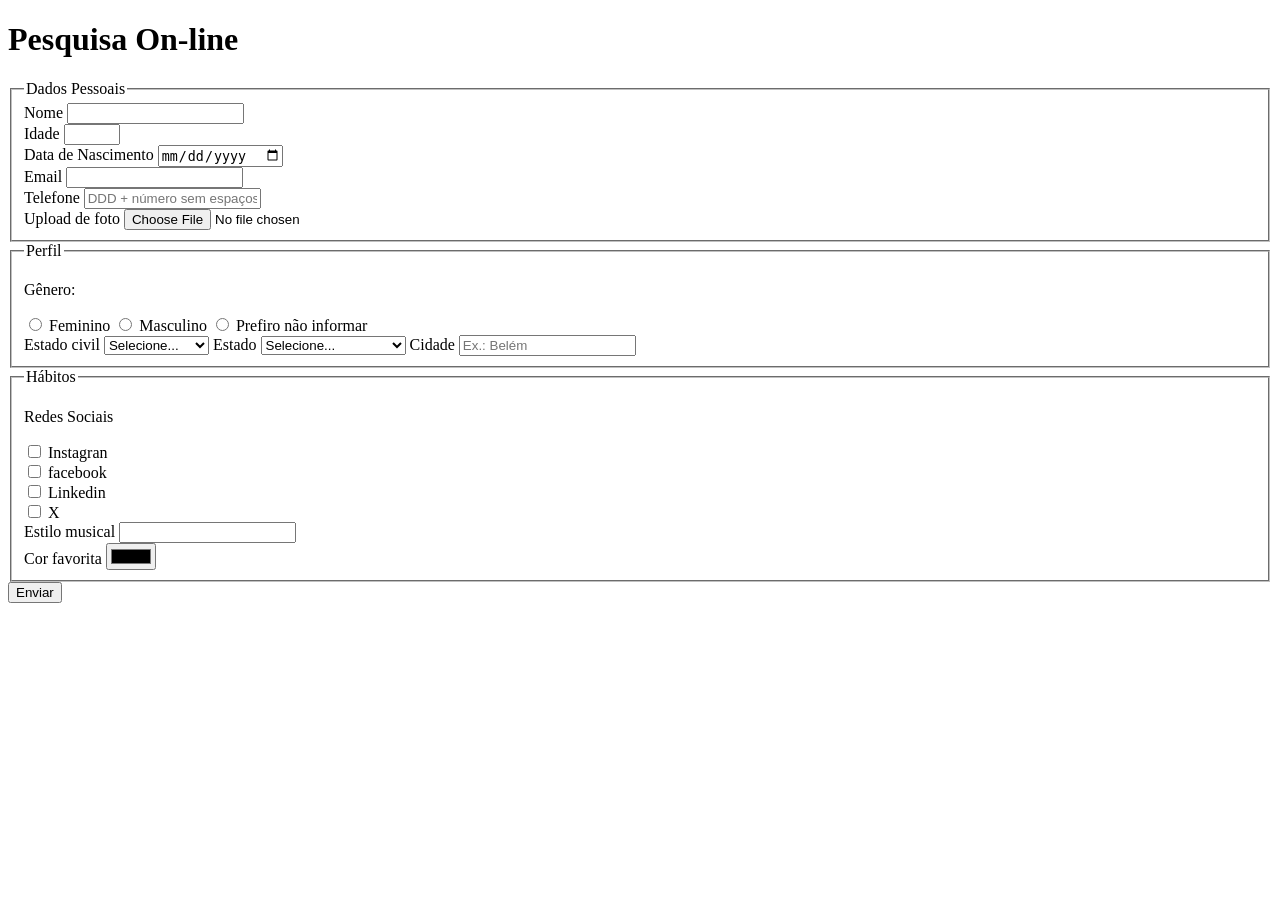
==== index.html @ aa8a12ba "Adiciona opções de cor favorita" ====
<!DOCTYPE html>
<html lang="pt-BR">
<head>
    <meta charset="UTF-8">
    <meta name="viewport" content="width=device-width, initial-scale=1.0">
    <title>Pesquisa Culturama</title>
</head>
<body>
    <header>
        <h1>Pesquisa On-line</h1>
    </header>
<section>
    <form action="" method="get">
        <fieldset>
            <legend>Dados Pessoais</legend>
            <label for="name">Nome</label>
            <input id="name" type="text" name="userName" required>
            <br>
            <label for="age">Idade</label>
            <input id="age" type="number" name="userAge" min="12" max="100" required>
            <br>
            <label for="birthdate">Data de Nascimento</label>
            <input id="birthdate" type="date" name="userbirthDate">
            <br>
            <label for="email">Email</label>
            <input id="email" type="email" name="userEmail" required>
            <br>
            <label for="phone">Telefone</label>
            <input id="phone" type="tel" name="userPhone" pattern="[0-9]{11}" placeholder="DDD + número sem espaços ou hírfen">
            <br>
            <label for="image">Upload de foto</label>
            <input id="image" type="file" accept="image/*" name="userImage">
            <br>          
        </fieldset>
        <fieldset>
            <legend>Perfil</legend>
            <P>Gênero:</P>
            <input id="fem" type="radio" name="userGender" value="Feminino">
            <label for="fem">Feminino</label>
            <input id="masc" type="radio" name="userGender" value="Masculino">
            <label for="masc">Masculino</label>
            <input id="notInformed" type="radio" name="userGender" value="notInformed">
            <label for="notInformed">Prefiro não informar</label>
            <br>
            <label for="maritalStatus">Estado civil</label>
            <select id="maritalStatus" name="userMaritalStatus">
                <option value="notInformed">Selecione...</option>
                <option value="casado">Casado</option>
                <option value="solteiro">Solteiro</option>
                <option value="divorciado">Divorciado</option>
                <option value="uniaoEstavel">União Estável</option>
            </select>
            <label for="state">Estado</label>
            <select id="state" name="userState" required>
                <option value="notInformad">Selecione...</option>
                <option value="acre">Acre</option>
                <option value="alagoas">Alagoas</option>
                <option value="amapa">Amapá</option>
                <option value="amazonas">Amazonas</option>
                <option value="bahia">Bahia</option>
                <option value="ceara">Ceará</option>
                <option value="distritoFederal">Distrito Federal</option>
                <option value="espiritoSanto">Espirito Santo</option>
                <option value="goias">Goiás</option>
                <option value="maranhão">Maranhão</option>
                <option value="matoGrossoDoSul">Mato Grosso do Sul</option>
                <option value="matoGrosso">Mato Grosso</option>
                <option value="minasGerais">Minas Gerais</option>
                <option value="para">Pará</option>
                <option value="paraiba">Paraíba</option>
                <option value="parana">Paraná</option>
                <option value="pernambuco">Pernambuco</option>
                <option value="piaui">Piauí</option>
                <option value="rioDeJaneiro">Rio de Janeiro</option>
                <option value="rioGrandeDoNorte">Rio Grande do Norte</option>
                <option value="rioGrandeDoSul">Rio Grande do Sul</option>
                <option value="rondonia">Rondônia</option>
                <option value="roraima">Roraima</option>
                <option value="santaCatarina">Santa Catarina</option>
                <option value="saoPaulo">São Paulo</option>
                <option value="sergipe">Sergipe</option>
                <option value="tocantins">Tocantins</option>
            </select>
                <label for="city">Cidade</label>
                <input id="city" type="text" name="userCity" autocomplete="address-level2" placeholder="Ex.: Belém">
        </fieldset>
        <fieldset>
            <legend>Hábitos</legend>
            <p>Redes Sociais</p>
            <input id="instagran" type="checkbox" name="social" value="instagran">
            <label for="instagran">Instagran</label>
            <br>
            <input id="facebook" type="checkbox" name="social" value="facebook">
            <label for="facebook">facebook</label>
            <br>
            <input id="linkedin" type="checkbox" name="social" value="linkedin">
            <label for="linkedin">Linkedin</label>
            <br>
            <input id="x" type="checkbox" name="social" value="x">
            <label for="x">X</label>
            <br>
            <label for="musicStyle">Estilo musical</label>
            <input list="styleTypes" id="musicStyle" type="text" name="userMusicStyle">
                <datalist id="styleTypes">
                    <option value="Rock">
                    <option value="Pop">
                    <option value="Samba">
                    <option value="Sertanejo">
                </datalist>
            <br>
            <label for="favoriteColor">Cor favorita</label>
            <input type="color" name="userFavoriteColor" id="favoriteColor">
        </fieldset>
        <button type="submit">Enviar</button>
    </form>
</section>
    
</body>
</html>
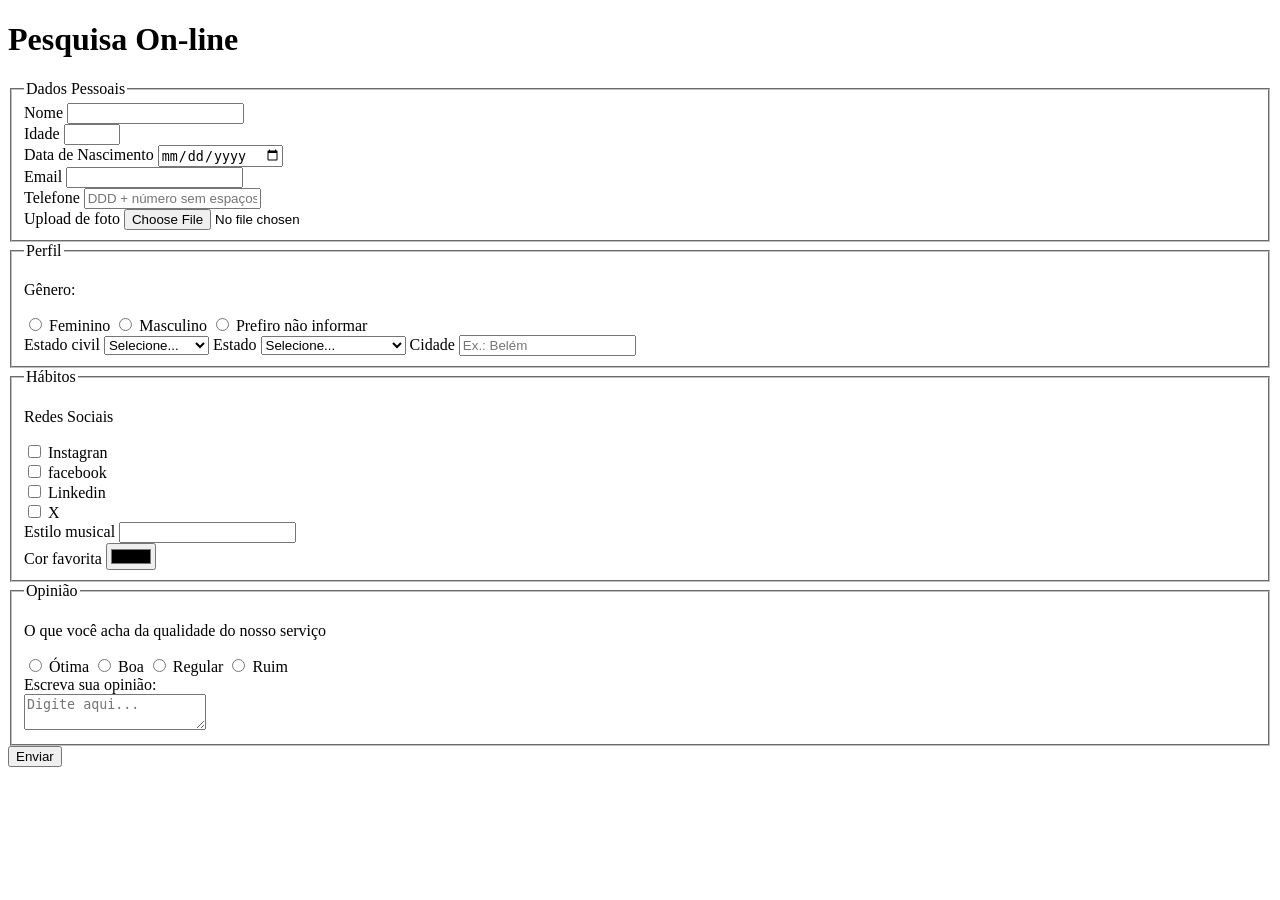
==== commit 8cfed4df: "Adiciona seção de opinião" ====
--- a/index.html
+++ b/index.html
@@ -111,6 +111,22 @@
             <label for="favoriteColor">Cor favorita</label>
             <input type="color" name="userFavoriteColor" id="favoriteColor">
         </fieldset>
+        <fieldset>
+            <legend>Opinião</legend>
+            <p>O que você acha da qualidade do nosso serviço</p>
+            <input type="radio" name="userSatisfaction" id="otima" value="otima">
+            <label for="otima">Ótima</label>
+            <input type="radio" name="userSatisfaction" id="boa" value="boa">
+            <label for="boa">Boa</label>
+            <input type="radio" name="userSatisfaction" id="regular" value="regular">
+            <label for="regular">Regular</label>
+            <input type="radio" name="userSatisfaction" id="ruim" value="ruim">
+            <label for="ruim">Ruim</label>
+            <br>
+            <label for="comment">Escreva sua opinião:</label>
+            <br>
+            <textarea name="userComment" id="comment" placeholder="Digite aqui..."></textarea>
+        </fieldset>
         <button type="submit">Enviar</button>
     </form>
 </section>
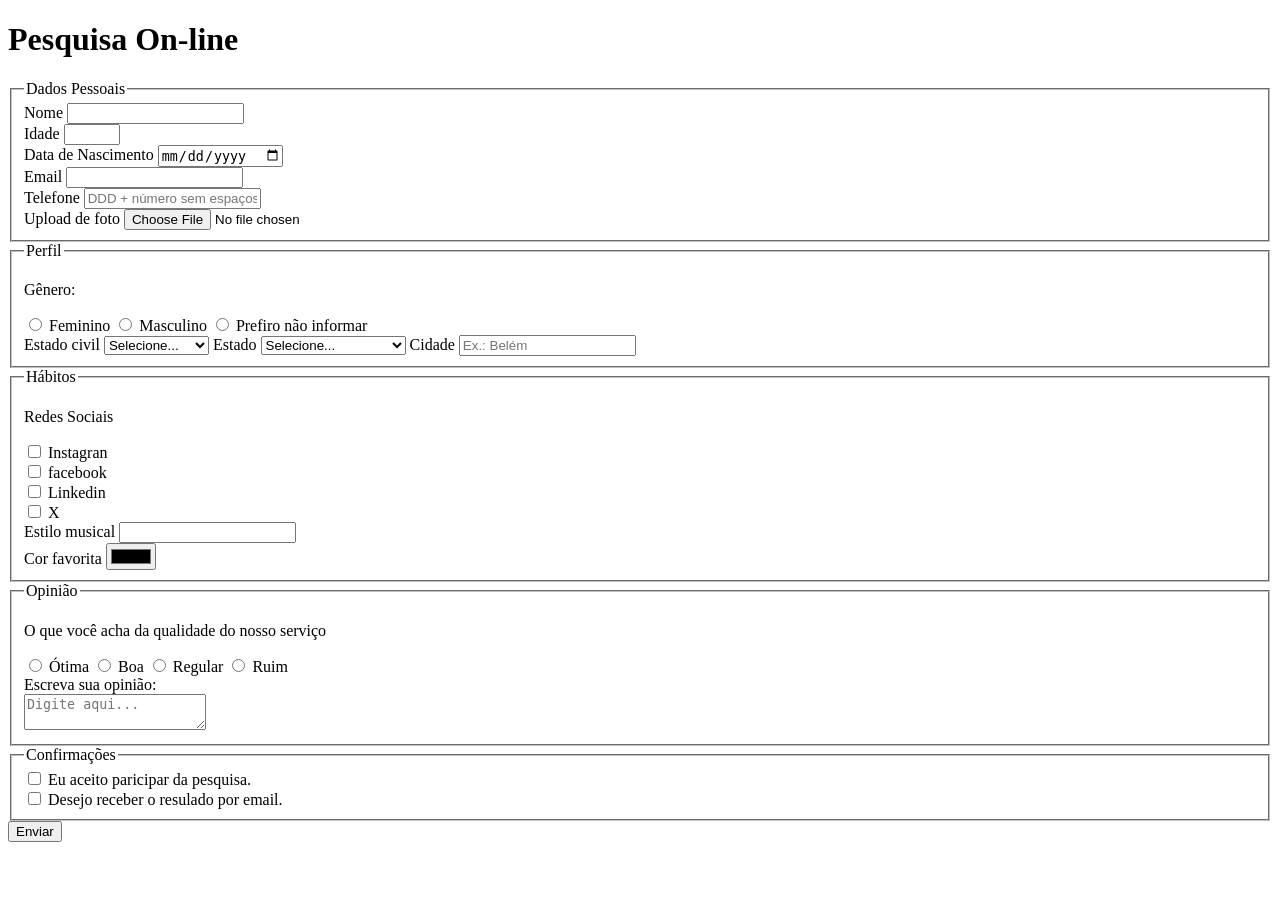
==== commit 5e6aa9dd: "Adiciona seção de concencimeno e resultado" ====
--- a/index.html
+++ b/index.html
@@ -127,6 +127,13 @@
             <br>
             <textarea name="userComment" id="comment" placeholder="Digite aqui..."></textarea>
         </fieldset>
+        <fieldset>
+            <legend>Confirmações</legend>
+            <input type="checkbox" name="userLgpd" id="userLgpdTerm" value="accept" required>
+            <label for="userLgpdTerm">Eu aceito paricipar da pesquisa.</label><br>
+            <input type="checkbox" name="userGetResult" id="getResult" value="accept">
+            <label for="getResult">Desejo receber o resulado por email.</label><br>
+        </fieldset>
         <button type="submit">Enviar</button>
     </form>
 </section>
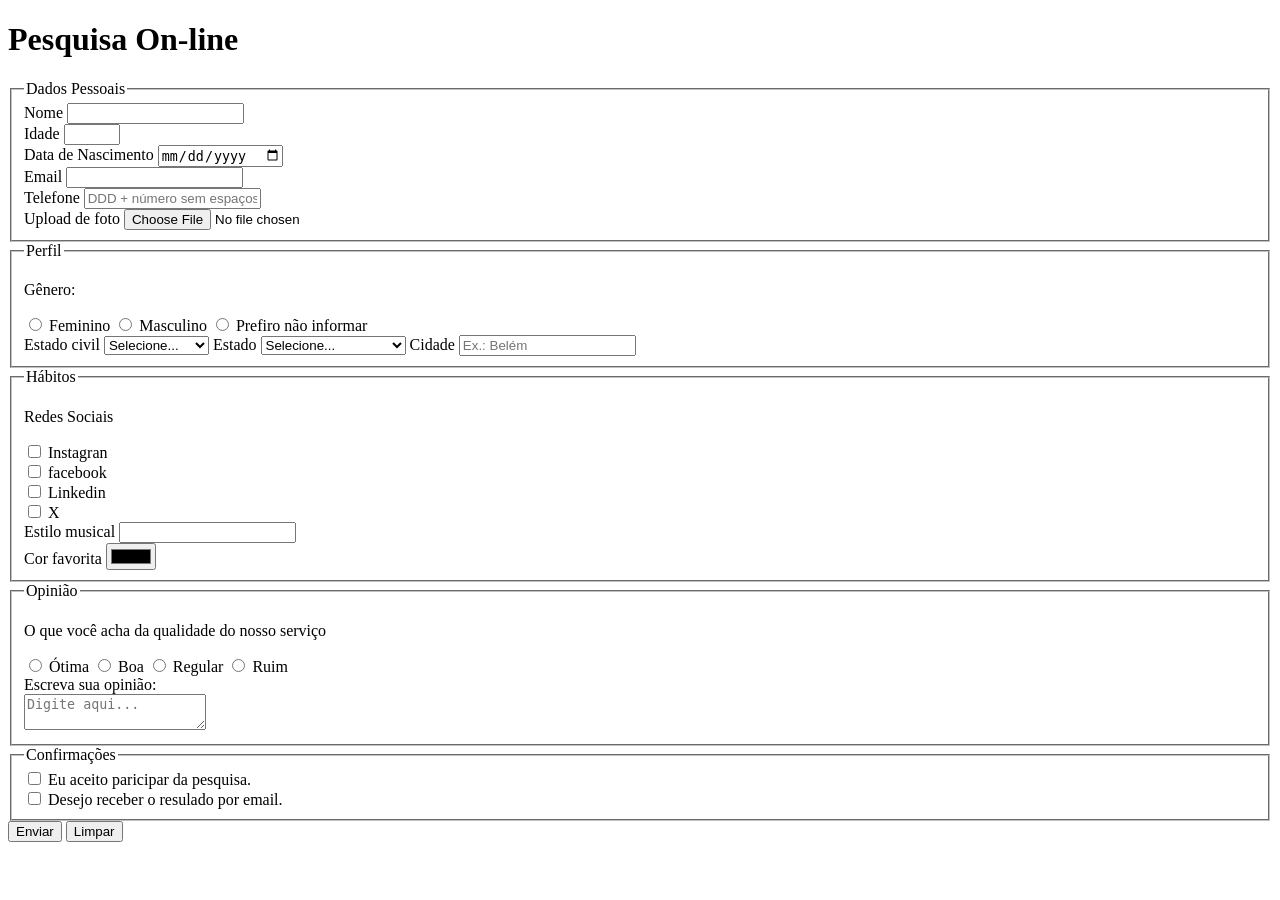
==== commit 59329b4c: "Adiciona botao limpar" ====
--- a/index.html
+++ b/index.html
@@ -135,6 +135,7 @@
             <label for="getResult">Desejo receber o resulado por email.</label><br>
         </fieldset>
         <button type="submit">Enviar</button>
+        <button type="reset">Limpar</button>
     </form>
 </section>
     
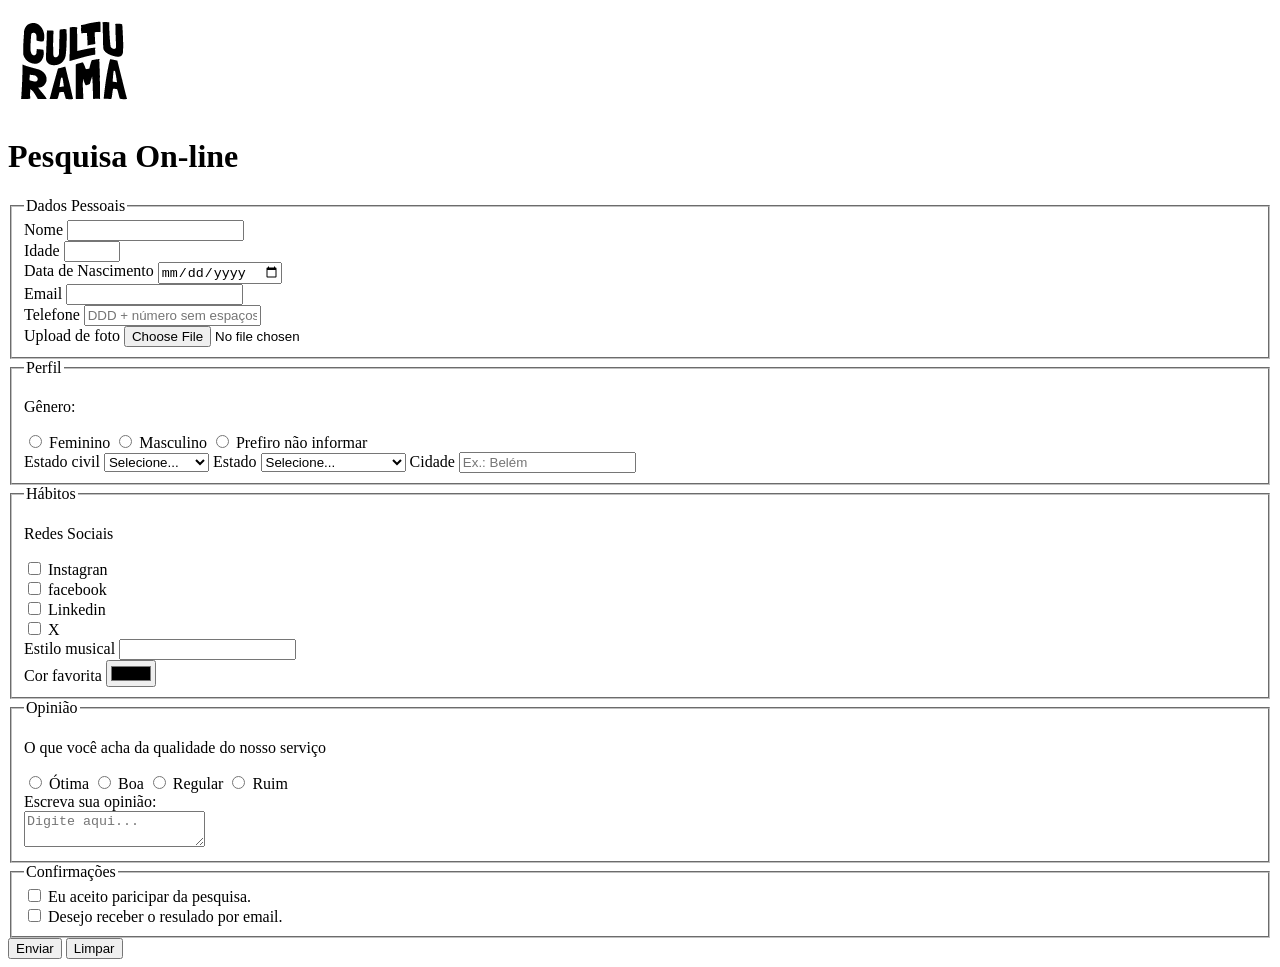
==== commit 34a41385: "Adiciona facivo e logo" ====
--- a/index.html
+++ b/index.html
@@ -3,10 +3,12 @@
 <head>
     <meta charset="UTF-8">
     <meta name="viewport" content="width=device-width, initial-scale=1.0">
+    <link rel="icon" href="culturama-favico.png">
     <title>Pesquisa Culturama</title>
 </head>
 <body>
     <header>
+        <img src="img/logo-culturama.png" alt="logo culturama">
         <h1>Pesquisa On-line</h1>
     </header>
 <section>
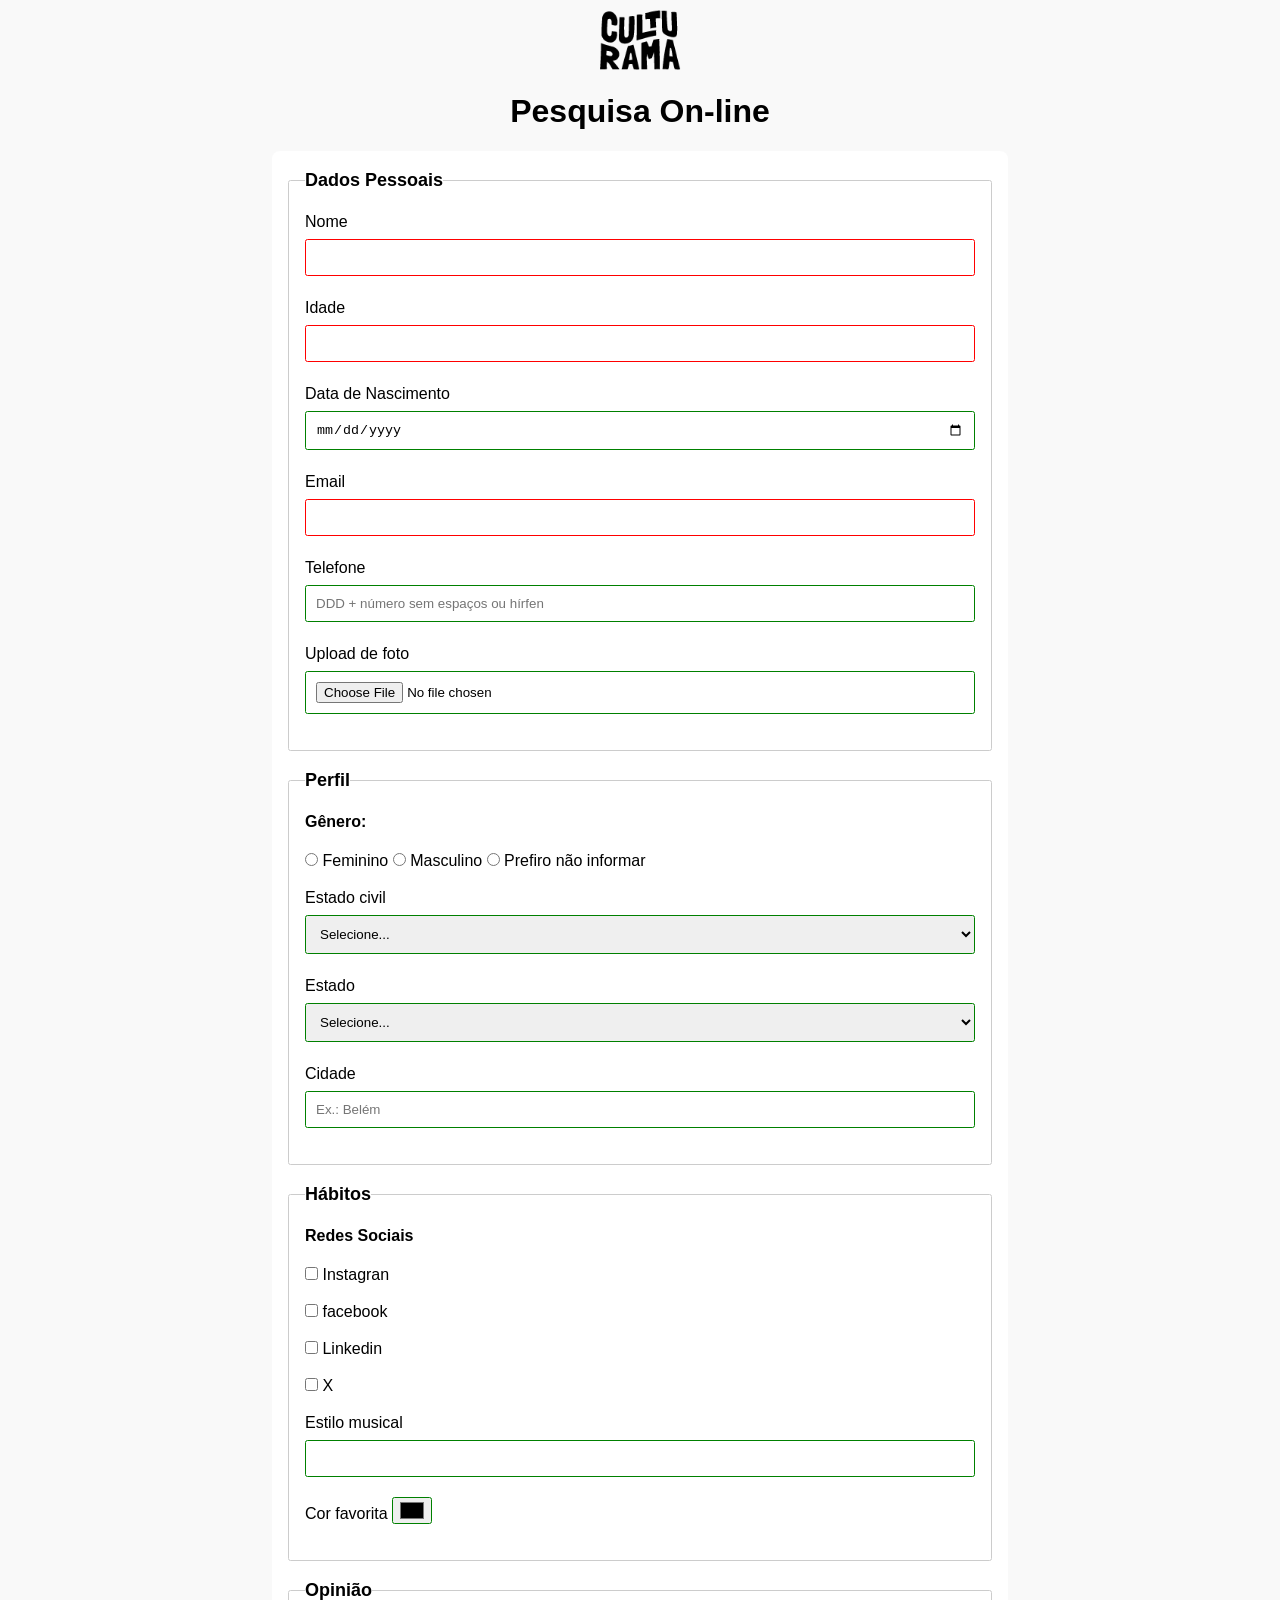
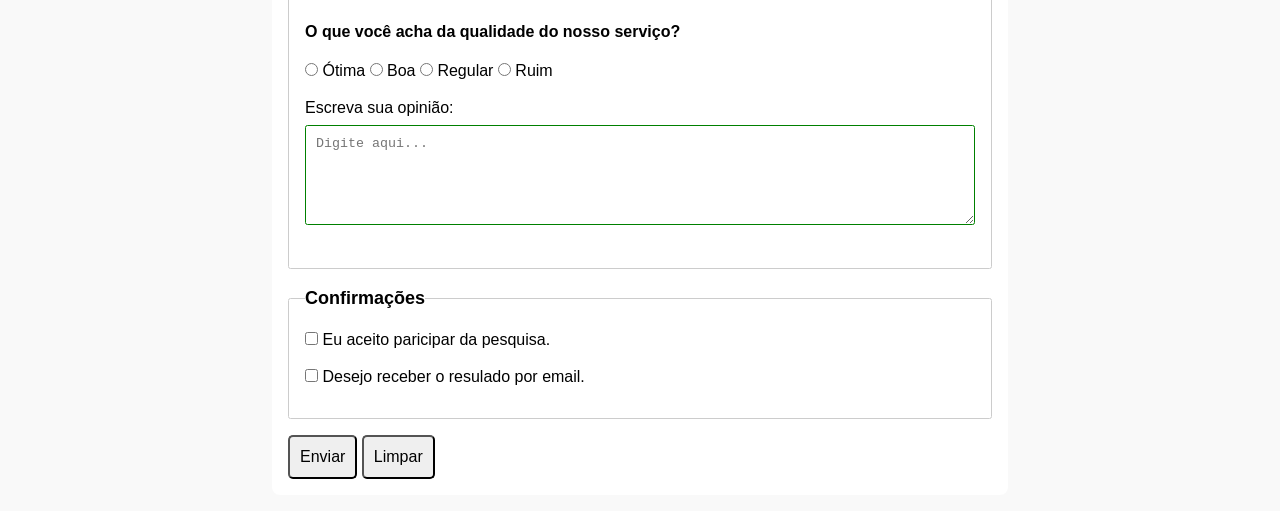
==== commit ea525d8a: "Adiciona estilo no formulário" ====
--- a/index.html
+++ b/index.html
@@ -4,6 +4,10 @@
     <meta charset="UTF-8">
     <meta name="viewport" content="width=device-width, initial-scale=1.0">
     <link rel="icon" href="culturama-favico.png">
+    <link rel="preconnect" href="https://fonts.googleapis.com">
+    <link rel="preconnect" href="https://fonts.gstatic.com" crossorigin>
+    <link href="https://fonts.googleapis.com/css2?family=Fjalla+One&family=Work+Sans:ital,wght@0,100..900;1,100..900&display=swap" rel="stylesheet">
+    <link rel="stylesheet" href="css/style.css">
     <title>Pesquisa Culturama</title>
 </head>
 <body>
@@ -12,133 +16,135 @@
         <h1>Pesquisa On-line</h1>
     </header>
 <section>
-    <form action="" method="get">
-        <fieldset>
-            <legend>Dados Pessoais</legend>
-            <label for="name">Nome</label>
-            <input id="name" type="text" name="userName" required>
-            <br>
-            <label for="age">Idade</label>
-            <input id="age" type="number" name="userAge" min="12" max="100" required>
-            <br>
-            <label for="birthdate">Data de Nascimento</label>
-            <input id="birthdate" type="date" name="userbirthDate">
-            <br>
-            <label for="email">Email</label>
-            <input id="email" type="email" name="userEmail" required>
-            <br>
-            <label for="phone">Telefone</label>
-            <input id="phone" type="tel" name="userPhone" pattern="[0-9]{11}" placeholder="DDD + número sem espaços ou hírfen">
-            <br>
-            <label for="image">Upload de foto</label>
-            <input id="image" type="file" accept="image/*" name="userImage">
-            <br>          
-        </fieldset>
-        <fieldset>
-            <legend>Perfil</legend>
-            <P>Gênero:</P>
-            <input id="fem" type="radio" name="userGender" value="Feminino">
-            <label for="fem">Feminino</label>
-            <input id="masc" type="radio" name="userGender" value="Masculino">
-            <label for="masc">Masculino</label>
-            <input id="notInformed" type="radio" name="userGender" value="notInformed">
-            <label for="notInformed">Prefiro não informar</label>
-            <br>
-            <label for="maritalStatus">Estado civil</label>
-            <select id="maritalStatus" name="userMaritalStatus">
-                <option value="notInformed">Selecione...</option>
-                <option value="casado">Casado</option>
-                <option value="solteiro">Solteiro</option>
-                <option value="divorciado">Divorciado</option>
-                <option value="uniaoEstavel">União Estável</option>
-            </select>
-            <label for="state">Estado</label>
-            <select id="state" name="userState" required>
-                <option value="notInformad">Selecione...</option>
-                <option value="acre">Acre</option>
-                <option value="alagoas">Alagoas</option>
-                <option value="amapa">Amapá</option>
-                <option value="amazonas">Amazonas</option>
-                <option value="bahia">Bahia</option>
-                <option value="ceara">Ceará</option>
-                <option value="distritoFederal">Distrito Federal</option>
-                <option value="espiritoSanto">Espirito Santo</option>
-                <option value="goias">Goiás</option>
-                <option value="maranhão">Maranhão</option>
-                <option value="matoGrossoDoSul">Mato Grosso do Sul</option>
-                <option value="matoGrosso">Mato Grosso</option>
-                <option value="minasGerais">Minas Gerais</option>
-                <option value="para">Pará</option>
-                <option value="paraiba">Paraíba</option>
-                <option value="parana">Paraná</option>
-                <option value="pernambuco">Pernambuco</option>
-                <option value="piaui">Piauí</option>
-                <option value="rioDeJaneiro">Rio de Janeiro</option>
-                <option value="rioGrandeDoNorte">Rio Grande do Norte</option>
-                <option value="rioGrandeDoSul">Rio Grande do Sul</option>
-                <option value="rondonia">Rondônia</option>
-                <option value="roraima">Roraima</option>
-                <option value="santaCatarina">Santa Catarina</option>
-                <option value="saoPaulo">São Paulo</option>
-                <option value="sergipe">Sergipe</option>
-                <option value="tocantins">Tocantins</option>
-            </select>
-                <label for="city">Cidade</label>
-                <input id="city" type="text" name="userCity" autocomplete="address-level2" placeholder="Ex.: Belém">
-        </fieldset>
-        <fieldset>
-            <legend>Hábitos</legend>
-            <p>Redes Sociais</p>
-            <input id="instagran" type="checkbox" name="social" value="instagran">
-            <label for="instagran">Instagran</label>
-            <br>
-            <input id="facebook" type="checkbox" name="social" value="facebook">
-            <label for="facebook">facebook</label>
-            <br>
-            <input id="linkedin" type="checkbox" name="social" value="linkedin">
-            <label for="linkedin">Linkedin</label>
-            <br>
-            <input id="x" type="checkbox" name="social" value="x">
-            <label for="x">X</label>
-            <br>
-            <label for="musicStyle">Estilo musical</label>
-            <input list="styleTypes" id="musicStyle" type="text" name="userMusicStyle">
-                <datalist id="styleTypes">
-                    <option value="Rock">
-                    <option value="Pop">
-                    <option value="Samba">
-                    <option value="Sertanejo">
-                </datalist>
-            <br>
-            <label for="favoriteColor">Cor favorita</label>
-            <input type="color" name="userFavoriteColor" id="favoriteColor">
-        </fieldset>
-        <fieldset>
-            <legend>Opinião</legend>
-            <p>O que você acha da qualidade do nosso serviço</p>
-            <input type="radio" name="userSatisfaction" id="otima" value="otima">
-            <label for="otima">Ótima</label>
-            <input type="radio" name="userSatisfaction" id="boa" value="boa">
-            <label for="boa">Boa</label>
-            <input type="radio" name="userSatisfaction" id="regular" value="regular">
-            <label for="regular">Regular</label>
-            <input type="radio" name="userSatisfaction" id="ruim" value="ruim">
-            <label for="ruim">Ruim</label>
-            <br>
-            <label for="comment">Escreva sua opinião:</label>
-            <br>
-            <textarea name="userComment" id="comment" placeholder="Digite aqui..."></textarea>
-        </fieldset>
-        <fieldset>
-            <legend>Confirmações</legend>
-            <input type="checkbox" name="userLgpd" id="userLgpdTerm" value="accept" required>
-            <label for="userLgpdTerm">Eu aceito paricipar da pesquisa.</label><br>
-            <input type="checkbox" name="userGetResult" id="getResult" value="accept">
-            <label for="getResult">Desejo receber o resulado por email.</label><br>
-        </fieldset>
-        <button type="submit">Enviar</button>
-        <button type="reset">Limpar</button>
-    </form>
+    <main>
+        <form action="" method="get">
+            <fieldset>
+                <legend>Dados Pessoais</legend>
+                <label for="name">Nome</label>
+                <input id="name" type="text" name="userName" required>
+                <br>
+                <label for="age">Idade</label>
+                <input id="age" type="number" name="userAge" min="12" max="100" required>
+                <br>
+                <label for="birthdate">Data de Nascimento</label>
+                <input id="birthdate" type="date" name="userbirthDate">
+                <br>
+                <label for="email">Email</label>
+                <input id="email" type="email" name="userEmail" required>
+                <br>
+                <label for="phone">Telefone</label>
+                <input id="phone" type="tel" name="userPhone" pattern="[0-9]{11}" placeholder="DDD + número sem espaços ou hírfen">
+                <br>
+                <label for="image">Upload de foto</label>
+                <input id="image" type="file" accept="image/*" name="userImage">
+                <br>          
+            </fieldset>
+            <fieldset>
+                <legend>Perfil</legend>
+                <P>Gênero:</P>
+                <input id="fem" type="radio" name="userGender" value="Feminino">
+                <label for="fem">Feminino</label>
+                <input id="masc" type="radio" name="userGender" value="Masculino">
+                <label for="masc">Masculino</label>
+                <input id="notInformed" type="radio" name="userGender" value="notInformed">
+                <label for="notInformed">Prefiro não informar</label>
+                <br>
+                <label for="maritalStatus">Estado civil</label>
+                <select id="maritalStatus" name="userMaritalStatus">
+                    <option value="notInformed">Selecione...</option>
+                    <option value="casado">Casado</option>
+                    <option value="solteiro">Solteiro</option>
+                    <option value="divorciado">Divorciado</option>
+                    <option value="uniaoEstavel">União Estável</option>
+                </select>
+                <label for="state">Estado</label>
+                <select id="state" name="userState" required>
+                    <option value="notInformad">Selecione...</option>
+                    <option value="acre">Acre</option>
+                    <option value="alagoas">Alagoas</option>
+                    <option value="amapa">Amapá</option>
+                    <option value="amazonas">Amazonas</option>
+                    <option value="bahia">Bahia</option>
+                    <option value="ceara">Ceará</option>
+                    <option value="distritoFederal">Distrito Federal</option>
+                    <option value="espiritoSanto">Espirito Santo</option>
+                    <option value="goias">Goiás</option>
+                    <option value="maranhão">Maranhão</option>
+                    <option value="matoGrossoDoSul">Mato Grosso do Sul</option>
+                    <option value="matoGrosso">Mato Grosso</option>
+                    <option value="minasGerais">Minas Gerais</option>
+                    <option value="para">Pará</option>
+                    <option value="paraiba">Paraíba</option>
+                    <option value="parana">Paraná</option>
+                    <option value="pernambuco">Pernambuco</option>
+                    <option value="piaui">Piauí</option>
+                    <option value="rioDeJaneiro">Rio de Janeiro</option>
+                    <option value="rioGrandeDoNorte">Rio Grande do Norte</option>
+                    <option value="rioGrandeDoSul">Rio Grande do Sul</option>
+                    <option value="rondonia">Rondônia</option>
+                    <option value="roraima">Roraima</option>
+                    <option value="santaCatarina">Santa Catarina</option>
+                    <option value="saoPaulo">São Paulo</option>
+                    <option value="sergipe">Sergipe</option>
+                    <option value="tocantins">Tocantins</option>
+                </select>
+                    <label for="city">Cidade</label>
+                    <input id="city" type="text" name="userCity" autocomplete="address-level2" placeholder="Ex.: Belém">
+            </fieldset>
+            <fieldset>
+                <legend>Hábitos</legend>
+                <p>Redes Sociais</p>
+                <input id="instagran" type="checkbox" name="social" value="instagran">
+                <label for="instagran">Instagran</label>
+                <br>
+                <input id="facebook" type="checkbox" name="social" value="facebook">
+                <label for="facebook">facebook</label>
+                <br>
+                <input id="linkedin" type="checkbox" name="social" value="linkedin">
+                <label for="linkedin">Linkedin</label>
+                <br>
+                <input id="x" type="checkbox" name="social" value="x">
+                <label for="x">X</label>
+                <br>
+                <label for="musicStyle">Estilo musical</label>
+                <input list="styleTypes" id="musicStyle" type="text" name="userMusicStyle">
+                    <datalist id="styleTypes">
+                        <option value="Rock">
+                        <option value="Pop">
+                        <option value="Samba">
+                        <option value="Sertanejo">
+                    </datalist>
+                <br>
+                <label for="favoriteColor">Cor favorita</label>
+                <input type="color" name="userFavoriteColor" id="favoriteColor">
+            </fieldset>
+            <fieldset>
+                <legend>Opinião</legend>
+                <p>O que você acha da qualidade do nosso serviço?</p>
+                <input type="radio" name="userSatisfaction" id="otima" value="otima">
+                <label for="otima">Ótima</label>
+                <input type="radio" name="userSatisfaction" id="boa" value="boa">
+                <label for="boa">Boa</label>
+                <input type="radio" name="userSatisfaction" id="regular" value="regular">
+                <label for="regular">Regular</label>
+                <input type="radio" name="userSatisfaction" id="ruim" value="ruim">
+                <label for="ruim">Ruim</label>
+                <br>
+                <label for="comment">Escreva sua opinião:</label>
+                <br>
+                <textarea name="userComment" id="comment" placeholder="Digite aqui..."></textarea>
+            </fieldset>
+            <fieldset>
+                <legend>Confirmações</legend>
+                <input type="checkbox" name="userLgpd" id="userLgpdTerm" value="accept" required>
+                <label for="userLgpdTerm">Eu aceito paricipar da pesquisa.</label><br>
+                <input type="checkbox" name="userGetResult" id="getResult" value="accept">
+                <label for="getResult">Desejo receber o resulado por email.</label><br>
+            </fieldset>
+            <button type="submit">Enviar</button>
+            <button type="reset">Limpar</button>
+        </form>
+    </main>
 </section>
     
 </body>
--- a/css/style.css
+++ b/css/style.css
@@ -0,0 +1,115 @@
+*{
+    margin: 0;
+    padding: 0;
+    box-sizing: border-box;
+}
+
+body {
+    background-color: #f9f9f9;
+    font-family: "Work Sans", sans-serif;
+    margin: 0;
+    line-height: 1.5;
+}
+
+main {
+    width: 100%;
+    max-width: 48rem;
+    margin: 0 auto;
+    padding: 1rem;
+}
+
+form {
+    width: 100%;
+    padding: 1rem;
+    background-color: #fff;
+    border-radius: 0.5rem;
+}
+
+header {
+    text-align: center;
+}
+
+fieldset {
+    min-width: 0;
+    padding: 1rem;
+    margin-bottom: 1rem;
+    border: 1px solid #ccc;
+    border-radius: 2.5px;
+}
+
+legend {
+    font-weight: bold;
+    font-size: 18px;
+}
+
+input, select, textarea {
+    width: 100%;
+    padding: 10px;
+    margin-bottom: 20px;
+    border: 1px solid #ccc ;
+    border-radius: 2.5px;
+}
+
+input[type="radio"],
+input[type="checkbox"] {
+    width: auto;
+}
+
+input[type="color"] {
+    width: 40px;
+    padding: 0 5px;
+}
+label {
+    display: inline-block;
+    margin-bottom: 5px;
+}
+
+img {
+    width: 100px;
+    max-width: 100%;
+    height: auto;
+}
+
+textarea {
+    min-height: 100px;
+    resize: vertical;
+}
+
+button {
+    min-height: 44px;
+    padding: 5px 10px;
+    font: inherit;
+    border-radius: 5px;
+    cursor: pointer;
+}
+
+button:hover[type="submit"] {
+    background-color: green;
+    color: white;
+}
+
+button:hover[type="reset"] {
+    background-color: orange;
+    color: white;
+}
+
+input:invalid,
+select:invalid, 
+textarea:invalid  {
+  border-color: red;
+}
+
+input:valid,
+select:valid, 
+textarea:valid {
+  border-color: green;
+}
+
+p {
+  margin-bottom: 15px;
+  font-weight: bold;
+}
+
+h1 { 
+    font-family: "Fjalla one", sans-serif;
+}
